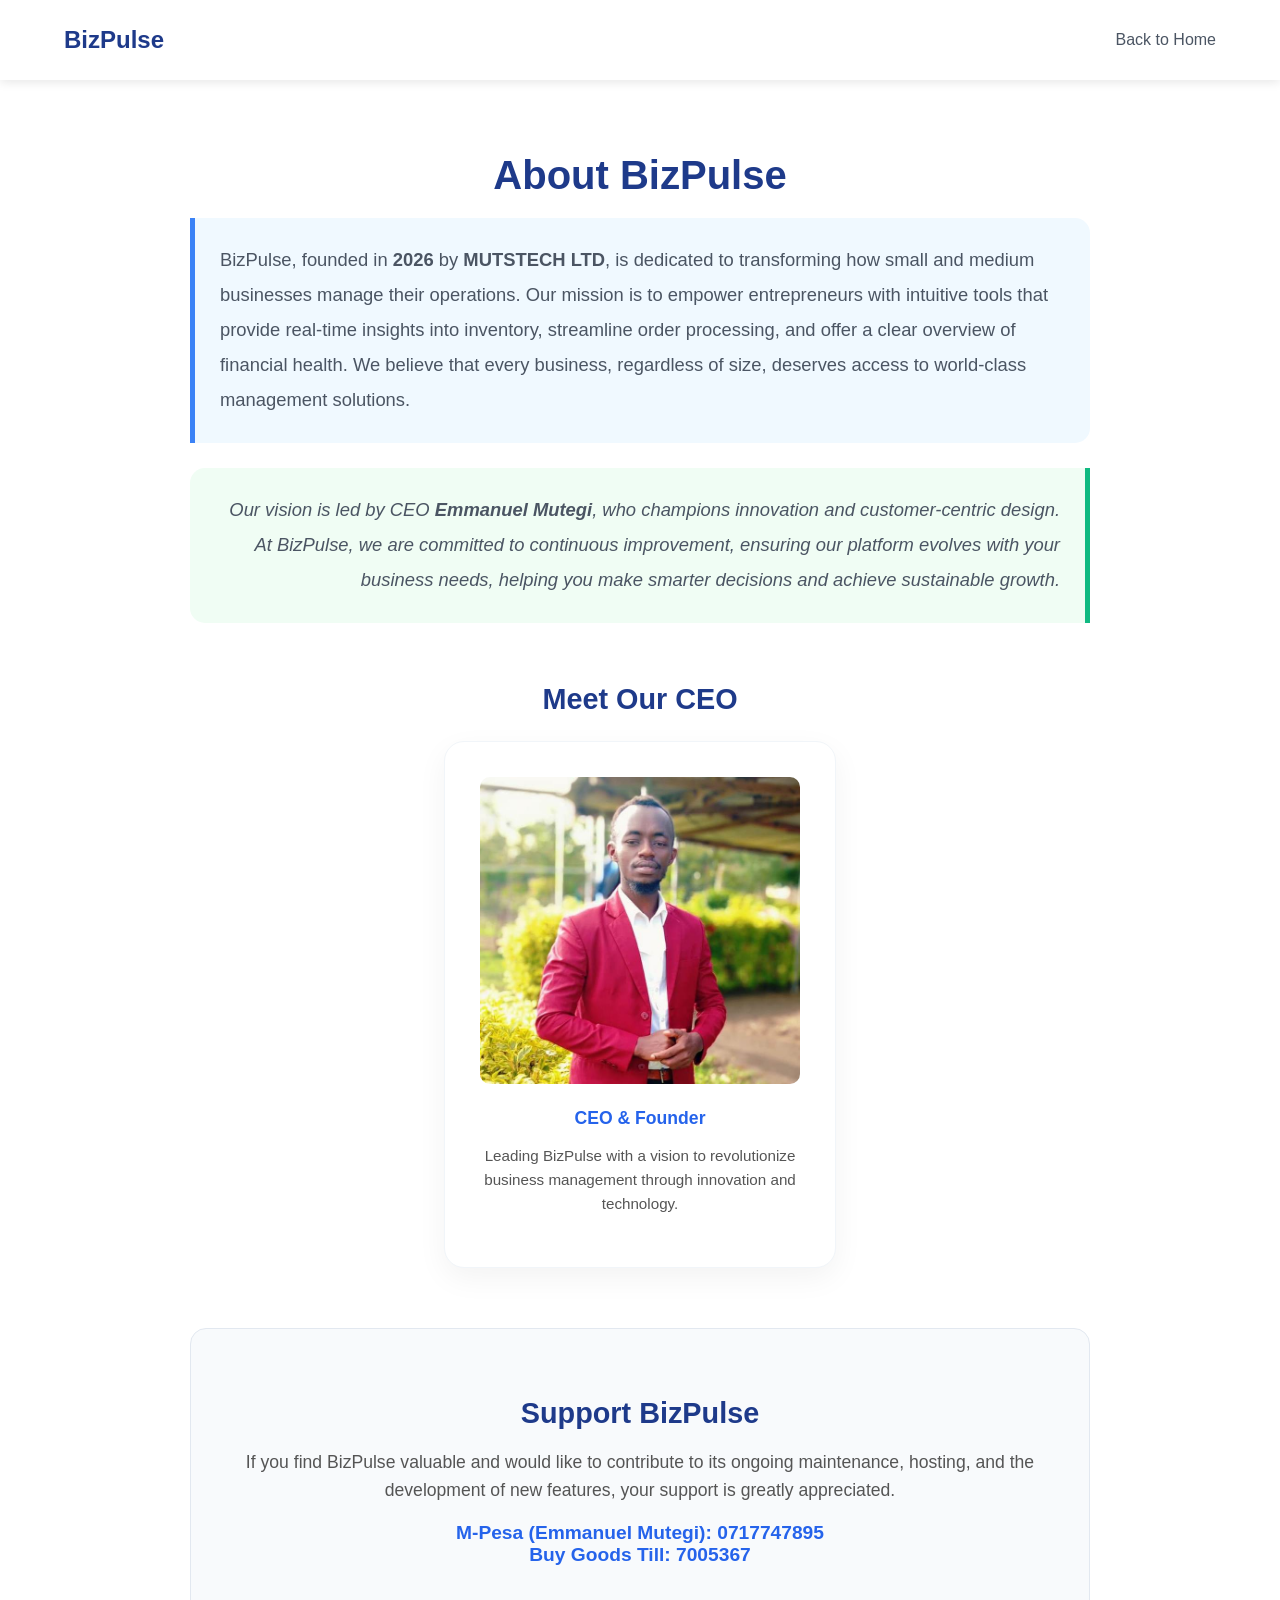
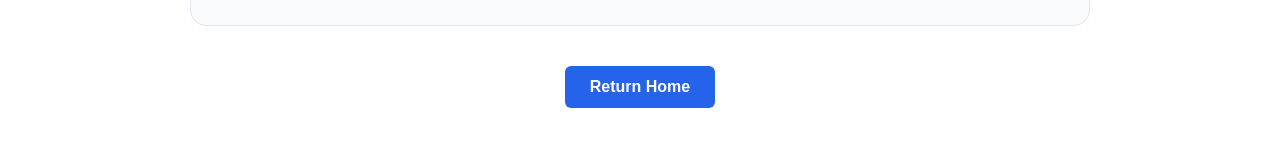
==== docs/about.html @ aa270a9c "Initial commit" ====
<!DOCTYPE html>
<html lang="en">
<head>
  <meta charset="UTF-8" />
  <meta name="viewport" content="width=device-width, initial-scale=1.0" />
  <title>About Us - BizPulse</title>
  <link rel="stylesheet" href="css/style.css" />
</head>
<body style="background: #fff; display: flex; flex-direction: column; min-height: 100vh; padding: 0;">
  <nav class="navbar">
    <div class="nav-logo">BizPulse</div>
    <ul class="nav-links">
      <li><a href="index.html">Back to Home</a></li>
    </ul>
  </nav>

  <main style="flex: 1; display: flex; align-items: center; justify-content: center; padding: 40px;">
    <section id="about-content" class="about-container">
      <h2 style="font-size: 2.5rem; margin-bottom: 20px; color: #1e3a8a;">About BizPulse</h2>
      <p id="about-mission" class="about-paragraph">
        BizPulse, founded in <strong>2026</strong> by <strong>MUTSTECH LTD</strong>, is dedicated to transforming how small and medium businesses manage their operations. 
        Our mission is to empower entrepreneurs with intuitive tools that provide real-time insights into inventory, streamline order processing, and offer a clear overview of financial health.
        We believe that every business, regardless of size, deserves access to world-class management solutions.
      </p>
      <p id="about-vision" class="about-paragraph">
        Our vision is led by CEO <strong>Emmanuel Mutegi</strong>, who champions innovation and customer-centric design. 
        At BizPulse, we are committed to continuous improvement, ensuring our platform evolves with your business needs, helping you make smarter decisions and achieve sustainable growth.
      </p>

      <div class="ceo-section">
        <h3 style="font-size: 1.8rem; margin-bottom: 25px; color: #1e3a8a;">Meet Our CEO</h3>
        <div class="ceo-card" style="max-width: 320px;">
          <img src="images/muts.jpeg" onerror="this.onerror=null; this.src='https://images.unsplash.com/photo-1560250097-0b93528c311a?auto=format&fit=crop&w=200&h=200&q=80'" alt="Emmanuel Mutegi" style="width: 100%; border-radius: 10px; margin-bottom: 20px;" />
          <p style="margin: 0; color: #2563eb; font-weight: bold; font-size: 1.1rem;">CEO & Founder</p>
          <p style="margin-top: 15px; font-size: 0.95rem; color: #555; line-height: 1.6;">
            Leading BizPulse with a vision to revolutionize business management through innovation and technology.
          </p>
        </div>
      </div>

      <div class="support-card">
        <h3 style="font-size: 1.8rem; margin-bottom: 15px; color: #1e3a8a;">Support BizPulse</h3>
        <p style="font-size: 1.1rem; line-height: 1.6; color: #555;">
          If you find BizPulse valuable and would like to contribute to its ongoing maintenance, hosting, and the development of new features, your support is greatly appreciated.
        </p>
        <p style="font-size: 1.2rem; font-weight: bold; color: #2563eb; margin-top: 15px;">
          M-Pesa (Emmanuel Mutegi): 0717747895<br>
          Buy Goods Till: 7005367
        </p>
      </div>

      <div style="margin-top: 40px;">
        <a href="index.html" style="text-decoration: none; background: #2563eb; color: white; padding: 12px 25px; border-radius: 6px; font-weight: bold; display: inline-block;">Return Home</a>
      </div>
    </section>
  </main>
</body>
</html>
---- docs/css/style.css ----
/* =========================
   GLOBAL STYLES
   ========================= */
body {
  font-family: 'Segoe UI', Arial, sans-serif;
  background: linear-gradient(135deg, #f4f6f8, #e0e7ff);
  margin: 0;
  padding: 20px;
  color: #333;
}

#syncStatusIndicator.offline {
  color: #dc2626; /* Red for offline */
}
#syncStatusIndicator.loading {
  color: #2563eb; /* Blue for loading/syncing */
}

/* =========================
   NAVIGATION
   ========================= */
.navbar {
  display: flex;
  justify-content: space-between;
  align-items: center;
  background: #fff;
  padding: 15px 5%;
  box-shadow: 0 2px 10px rgba(0,0,0,0.1);
  position: sticky;
  top: 0;
  z-index: 1000;
}

.nav-logo {
  font-size: 1.5rem;
  font-weight: bold;
  color: #1e3a8a;
}

.nav-links {
  display: flex;
  list-style: none;
  gap: 25px;
  align-items: center;
}

.nav-links a {
  text-decoration: none;
  color: #4b5563;
  font-weight: 500;
  transition: color 0.3s;
}

.nav-links a:hover {
  color: #2563eb;
}

.nav-login-btn {
  background: #2563eb;
  color: #fff !important;
  padding: 8px 20px;
  border-radius: 6px;
}

/* =========================
   HERO SECTION
   ========================= */
#hero {
  height: 80vh;
  display: flex;
  align-items: center;
  justify-content: center;
  text-align: center;
  background: linear-gradient(rgba(30, 58, 138, 0.8), rgba(30, 58, 138, 0.8)), url('https://images.unsplash.com/photo-1460925895917-afdab827c52f?ixlib=rb-1.2.1&auto=format&fit=crop&w=1350&q=80');
  background-size: cover;
  background-position: center;
  color: white;
  padding: 0 20px;
}

.hero-content h1 { color: #fff; font-size: 3rem; margin-bottom: 20px; }
.hero-content p { font-size: 1.25rem; margin-bottom: 30px; opacity: 0.9; }

.cta-btn {
  background-color: #2563eb;
  color: #fff;
  padding: 15px 35px;
  font-size: 1.1rem;
  border-radius: 50px;
  cursor: pointer;
  text-decoration: none;
  display: inline-block;
  transition: background-color 0.3s ease, transform 0.2s ease;
  border: none;
}

.cta-btn:hover {
  background-color: #1e40af;
  color: #fff;
  transform: translateY(-2px);
}

h1, h2 {
  text-align: center;
  color: #1e3a8a;
}

/* =========================
   LOGIN FORM
   ========================= */
#authSection {
  max-width: 400px;
  margin: 60px auto;
  background: #fff;
  padding: 30px;
  border-radius: 10px;
  box-shadow: 0 4px 12px rgba(0,0,0,0.15);
  text-align: center;
}

#authSection h2 {
  margin-bottom: 20px;
  color: #2563eb;
}

#loginForm {
  display: flex;
  flex-direction: column;
  gap: 15px;
}

#loginForm input {
  padding: 12px;
  border: 1px solid #d1d5db;
  border-radius: 6px;
  font-size: 14px;
  transition: border-color 0.3s;
}

#loginForm input:focus {
  border-color: #2563eb;
  outline: none;
  box-shadow: 0 0 6px rgba(37,99,235,0.3);
}

#loginForm button {
  padding: 12px;
  background: #2563eb;
  color: white;
  border: none;
  border-radius: 6px;
  font-size: 15px;
  cursor: pointer;
  transition: background 0.3s;
}

#loginForm button:hover {
  background: #1e40af;
}

#forgotPasswordLink:hover {
  text-decoration: underline !important;
}

/* =========================
   LOGIN BUTTON SPINNER
   ========================= */
#loginBtn {
  position: relative;
  display: flex;
  justify-content: center;
  align-items: center;
  gap: 8px;
}

.spinner {
  width: 18px;
  height: 18px;
  border: 3px solid rgba(37, 99, 235, 0.1);
  border-top: 3px solid #2563eb;
  border-radius: 50%;
  animation: spin 0.8s linear infinite;
  display: none;
}

/* Override for white spinner on primary/action buttons */
#loginBtn .spinner, 
form button[type="submit"] .spinner, 
button.action-btn .spinner,
#saveItemBtn .spinner,
#registerOrderBtn .spinner,
#recordSaleBtn .spinner {
  border-color: rgba(255, 255, 255, 0.3);
  border-top-color: #ffffff;
}

.loading .spinner {
  display: inline-block;
}

#loginBtn.loading .spinner,
button.loading .spinner {
  display: inline-block;
}

#loginBtn.loading .btn-text,
button.loading .btn-text {
  opacity: 0.7;
}

#loginBtn:disabled {
  cursor: not-allowed;
  opacity: 0.85;
}

@keyframes spin {
  to {
    transform: rotate(360deg);
  }
}

/* =========================
   CONTAINER
   ========================= */
.container {
  max-width: 1000px;
  margin: auto;
  background: #fff;
  padding: 25px;
  border-radius: 10px;
  box-shadow: 0 4px 12px rgba(0,0,0,0.15);
}

/* =========================
   TABS & ANALYTICS
   ========================= */
.tab-navigation {
  display: flex;
  gap: 10px;
  margin-bottom: 25px;
  border-bottom: 1px solid #e5e7eb;
  padding-bottom: 10px;
}

.tab-btn {
  padding: 10px 20px;
  border: none;
  background: none;
  font-weight: 600;
  color: #6b7280;
  cursor: pointer;
  border-radius: 6px;
  transition: all 0.3s;
}

.tab-btn.active {
  background: #2563eb;
  color: white;
}

.analytics-grid {
  display: grid;
  grid-template-columns: repeat(3, 1fr);
  gap: 20px;
  margin-bottom: 30px;
}

.stat-card {
  background: #f9fafb;
  padding: 20px;
  border-radius: 10px;
  border-left: 5px solid #2563eb;
  text-align: center;
  box-shadow: 0 2px 4px rgba(0,0,0,0.05);
}

.stat-card h3 { font-size: 14px; color: #6b7280; margin: 0; }
.stat-card p { font-size: 24px; font-weight: bold; margin: 10px 0 0 0; color: #1e3a8a; }

/* =========================
   AUTOCOMPLETE SEARCH
   ========================= */
.search-results-dropdown {
  position: absolute;
  top: 100%;
  left: 0;
  right: 0;
  background: white;
  border: 1px solid #d1d5db;
  border-radius: 6px;
  max-height: 250px;
  overflow-y: auto;
  z-index: 100;
  box-shadow: 0 10px 15px -3px rgba(0, 0, 0, 0.1);
}

.search-result-item {
  padding: 10px 15px;
  cursor: pointer;
  border-bottom: 1px solid #f3f4f6;
  text-align: left;
  font-size: 14px;
}

.search-result-item:hover {
  background: #eff6ff;
  color: #2563eb;
}

/* =========================
   SECTION DIVIDER
   ========================= */
.section-divider {
  margin-top: 35px;
  margin-bottom: 20px;
  padding-bottom: 15px;
  border-bottom: 3px solid #2563eb;
}

.section-divider h2 {
  margin: 0 0 10px 0;
  color: #1e3a8a;
  font-size: 22px;
}

/* =========================
   FORMS
   ========================= */
form {
  display: grid;
  grid-template-columns: repeat(5, 1fr);
  gap: 12px;
  margin-bottom: 20px;
}

form input, form button {
  padding: 12px;
  border-radius: 6px;
  border: 1px solid #d1d5db;
}

form input:focus {
  border-color: #059669;
  outline: none;
  box-shadow: 0 0 6px rgba(5,150,105,0.3);
}

form button {
  background: #2563eb;
  color: white;
  border: none;
  font-weight: bold;
  transition: background 0.3s;
  display: flex;
  justify-content: center;
  align-items: center;
  gap: 8px;
}

form button:hover {
  background: #1e40af;
}

/* =========================
   CONTROLS
   ========================= */
.controls {
  display: flex;
  gap: 12px;
  margin-bottom: 20px;
}

.controls input {
  flex: 1;
  padding: 12px;
  border-radius: 6px;
  border: 1px solid #d1d5db;
}

.controls button {
  padding: 12px 16px;
  background: #059669;
  color: white;
  border: none;
  border-radius: 6px;
  font-weight: bold;
  transition: background 0.3s;
}

.controls button:hover {
  background: #047857;
}

/* =========================
   TABLE
   ========================= */
table {
  width: 100%;
  border-collapse: collapse;
  margin-top: 15px;
  border-radius: 8px;
  overflow: hidden;
}

table th, table td {
  border: 1px solid #e5e7eb;
  padding: 12px;
  text-align: center;
}

table th {
  background: #2563eb;
  color: white;
  font-weight: bold;
}

table tr:nth-child(even) {
  background: #f9fafb;
}

table tr:hover {
  background: #e0f2fe;
  transition: background 0.3s;
}

.low-stock-row {
  background-color: #fee2e2 !important;
  color: #991b1b;
}

/* =========================
   ACTION BUTTONS
   ========================= */
.actions button {
  margin: 0 4px;
  padding: 6px 10px;
  font-size: 13px;
  border: none;
  border-radius: 6px;
  cursor: pointer;
  transition: opacity 0.3s;
}

.actions button:hover {
  opacity: 0.85;
}

.edit {
  background: #16a34a;
  color: white;
}

.delete {
  background: #dc2626;
  color: white;
}

/* =========================
   SUMMARY
   ========================= */
.summary {
  margin-top: 20px;
  font-size: 18px;
  text-align: right;
  color: #1e3a8a;
}

.summary span {
  font-weight: bold;
  color: #059669;
}

/* =========================
   LOGOUT BUTTON
   ========================= */
#logoutBtn, .logout-btn {
  background: #f59e0b;
  color: white;
  border: none;
  padding: 10px 16px;
  border-radius: 6px;
  cursor: pointer;
  transition: background 0.3s;
}

#logoutBtn:hover, .logout-btn:hover {
  background: #d97706;
}

/* =========================
   MODAL STYLES (Password Change)
   ========================= */
.modal {
  position: fixed;
  z-index: 2000;
  left: 0;
  top: 0;
  width: 100%;
  height: 100%;
  background-color: rgba(0, 0, 0, 0.6);
  display: flex;
  justify-content: center;
  align-items: center;
  backdrop-filter: blur(4px);
}

.modal-content {
  background-color: #fff;
  padding: 40px 30px;
  border-radius: 12px;
  width: 90%;
  max-width: 400px;
  box-shadow: 0 10px 30px rgba(0, 0, 0, 0.25);
  text-align: center;
  animation: modalSlideIn 0.3s ease-out;
}

@keyframes modalSlideIn {
  from { transform: translateY(-30px); opacity: 0; }
  to { transform: translateY(0); opacity: 1; }
}

.modal-content h2 { margin-top: 0; color: #1e3a8a; }
.modal-content p { color: #6b7280; margin-bottom: 25px; font-size: 14px; }

.modal-content input {
  width: 100%;
  padding: 12px;
  margin-bottom: 15px;
  border: 1px solid #d1d5db;
  border-radius: 6px;
  box-sizing: border-box;
}

#changePasswordBtn {
  width: 100%;
  margin-bottom: 10px;
}

/* =========================
   ALERT MESSAGES
   ========================= */
.alert {
  padding: 12px 16px;
  margin: 15px auto;
  border-radius: 6px;
  font-size: 14px;
  max-width: 600px;
  text-align: center;
  font-weight: 500;
  box-shadow: 0 2px 6px rgba(0,0,0,0.1);
}

.alert-success {
  background: #d1fae5;
  color: #065f46;
  border: 1px solid #10b981;
}

.alert-error {
  background: #fee2e2;
  color: #991b1b;
  border: 1px solid #ef4444;
}

.alert-info {
  background: #e0f2fe;
  color: #075985;
  border: 1px solid #0ea5e9;
}

/* =========================
   TOAST NOTIFICATIONS
   ========================= */
#toast-container {
  position: fixed;
  bottom: 20px;
  right: 20px;
  z-index: 9999;
  display: flex;
  flex-direction: column;
  gap: 10px;
}

.toast {
  min-width: 280px;
  animation: toastSlideIn 0.3s ease-out;
  transition: opacity 0.5s ease;
}

@keyframes toastSlideIn {
  from { transform: translateX(100%); opacity: 0; }
  to { transform: translateX(0); opacity: 1; }
}

/* =========================
   RESPONSIVE DESIGN
   ========================= */

/* 📱 SMALL DEVICES (PHONES) */
@media (max-width: 600px) {

  body {
    padding: 10px;
  }

  h1, h2 {
    font-size: 20px;
  }

  /* Login */
  #authSection {
    margin: 30px 10px;
    padding: 20px;
  }

  /* Forms stack vertically */
  form {
    grid-template-columns: 1fr;
  }

  form input,
  form button {
    font-size: 14px;
  }

  /* Controls stack */
  .controls {
    flex-direction: column;
  }

  .controls button {
    width: 100%;
  }

  /* Table becomes scrollable */
  table {
    display: block;
    overflow-x: auto;
    white-space: nowrap;
  }

  table th,
  table td {
    font-size: 13px;
    padding: 8px;
  }

  /* Action buttons */
  .actions button {
    margin: 2px 0;
    display: block;
    width: 100%;
  }

  /* Summary */
  .summary {
    text-align: center;
    font-size: 16px;
  }

  #logoutBtn {
    width: 100%;
  }
}


/* 📲 MEDIUM DEVICES (TABLETS) */
@media (min-width: 601px) and (max-width: 900px) {

  form {
    grid-template-columns: repeat(2, 1fr);
  }

  .controls {
    flex-wrap: wrap;
  }

  .controls input {
    flex: 1 1 100%;
  }

  table th,
  table td {
    font-size: 14px;
  }

  .summary {
    font-size: 17px;
  }
}


/* 💻 SMALL LAPTOPS */
@media (min-width: 901px) and (max-width: 1200px) {

  form {
    grid-template-columns: repeat(3, 1fr);
  }
}

/* =========================
   PROGRESS BAR
   ========================= */
.progress-container {
  height: 8px;
  background: #e5e7eb;
  border-radius: 4px;
  margin-bottom: 15px;
  overflow: hidden;
  display: none;
}

.progress-bar {
  width: 0%;
  height: 100%;
  background: #2563eb;
  transition: width 0.3s ease;
}

/* =========================
   PAGINATION
   ========================= */
.pagination-controls button:disabled {
  background: #d1d5db !important;
  cursor: not-allowed;
  opacity: 0.6;
}

/* =========================
   ABOUT PAGE ENHANCEMENTS
   ========================= */
.about-container {
  max-width: 900px;
  margin: 0 auto;
  text-align: center;
}

.about-paragraph {
  font-size: 1.15rem;
  line-height: 1.9;
  color: #4b5563;
  margin-bottom: 25px;
}

#about-mission {
  background: #f0f9ff;
  border-left: 5px solid #3b82f6;
  padding: 25px;
  border-radius: 0 15px 15px 0;
  text-align: left;
}

#about-vision {
  background: #f0fdf4;
  border-right: 5px solid #10b981;
  padding: 25px;
  border-radius: 15px 0 0 15px;
  text-align: right;
  font-style: italic;
}

.ceo-section {
  margin-top: 60px;
}

.ceo-card {
  background: #ffffff;
  padding: 35px;
  border-radius: 20px;
  box-shadow: 0 10px 30px rgba(0, 0, 0, 0.05);
  border: 1px solid #f1f5f9;
  display: inline-block;
  transition: transform 0.3s ease, box-shadow 0.3s ease;
}

.ceo-card:hover {
  transform: translateY(-8px);
  box-shadow: 0 15px 40px rgba(0, 0, 0, 0.1);
}

.support-card {
  margin-top: 60px;
  padding: 40px;
  background: #f8fafc;
  border-radius: 16px;
  border: 1px solid #e2e8f0;
  transition: border-color 0.3s ease;
}

.support-card:hover {
  border-color: #2563eb;
}

/* =========================
   CONTACT PAGE ENHANCEMENTS
   ========================= */
.contact-body {
  background: #f3f4f6;
  display: flex;
  flex-direction: column;
  min-height: 100vh;
  padding: 0;
}

.contact-main {
  flex: 1;
  display: flex;
  align-items: center;
  justify-content: center;
  padding: 40px 20px; /* Added horizontal padding for smaller screens */
}

.contact-section {
  max-width: 650px; /* Slightly wider for more content */
  text-align: center;
  background: #ffffff; /* Card background */
  padding: 45px 35px;
  border-radius: 15px;
  box-shadow: 0 8px 25px rgba(0,0,0,0.1);
  border: 1px solid #e0e7ff;
  animation: fadeIn 0.8s ease-out; /* Added a subtle fade-in animation */
}

.contact-heading {
  font-size: 2.8rem;
  margin-bottom: 15px;
  color: #1e3a8a;
  font-weight: 700;
}

.contact-intro-text {
  font-size: 1.1rem;
  color: #6b7280;
  margin-bottom: 30px;
  line-height: 1.7;
}

.contact-info-card {
  background: #f8fafc;
  padding: 30px;
  border-radius: 12px;
  border: 1px dashed #d1d5db; /* Dashed border for a friendly look */
  margin-bottom: 30px;
}

.contact-detail {
  font-size: 1.25rem;
  margin-bottom: 15px; /* Spacing between contact details */
  color: #333;
}

.contact-detail:last-child {
  margin-bottom: 0;
}

.contact-link {
  color: #2563eb;
  text-decoration: none;
  font-weight: bold;
  transition: color 0.3s, text-decoration 0.3s;
}

.contact-link:hover {
  color: #1e40af;
  text-decoration: underline;
}

.contact-link.whatsapp {
  color: #25d366; /* WhatsApp green */
}

.contact-link.whatsapp:hover {
  color: #1da851; /* Darker green on hover */
}

@keyframes fadeIn {
  from { opacity: 0; transform: translateY(20px); }
  to { opacity: 1; transform: translateY(0); }
}

/* =========================
   FOOTER STYLES
   ========================= */
.main-footer {
  background-color: #ffffff;
  padding: 30px 0;
  margin-top: 50px;
  border-top: 1px solid #e5e7eb;
  text-align: center;
}

.footer-text {
  color: #6b7280;
  font-size: 0.95rem;
  font-weight: 400;
}

.footer-links {
  margin-top: 10px;
}

.footer-links a {
  color: #6b7280;
  text-decoration: none;
  font-size: 0.85rem;
  margin: 0 8px;
  transition: color 0.3s;
}

.footer-links a:hover {
  color: #2563eb;
}

/* =========================
   COOKIE CONSENT BANNER
   ========================= */
.cookie-banner {
  position: fixed;
  bottom: 0;
  left: 0;
  right: 0;
  background: #1e3a8a;
  color: white;
  padding: 15px 5%;
  display: none; /* Controlled by JS */
  justify-content: space-between;
  align-items: center;
  z-index: 3000;
  box-shadow: 0 -2px 15px rgba(0,0,0,0.2);
  font-size: 0.9rem;
  transition: opacity 0.5s ease;
}

.cookie-banner a { color: #fff; text-decoration: underline; }

.cookie-banner.fade-out {
  opacity: 0;
}

.cookie-btn {
  background: #fff;
  color: #1e3a8a;
  border: none;
  padding: 8px 20px;
  border-radius: 6px;
  cursor: pointer;
  font-weight: bold;
  margin-left: 20px;
  white-space: nowrap;
}
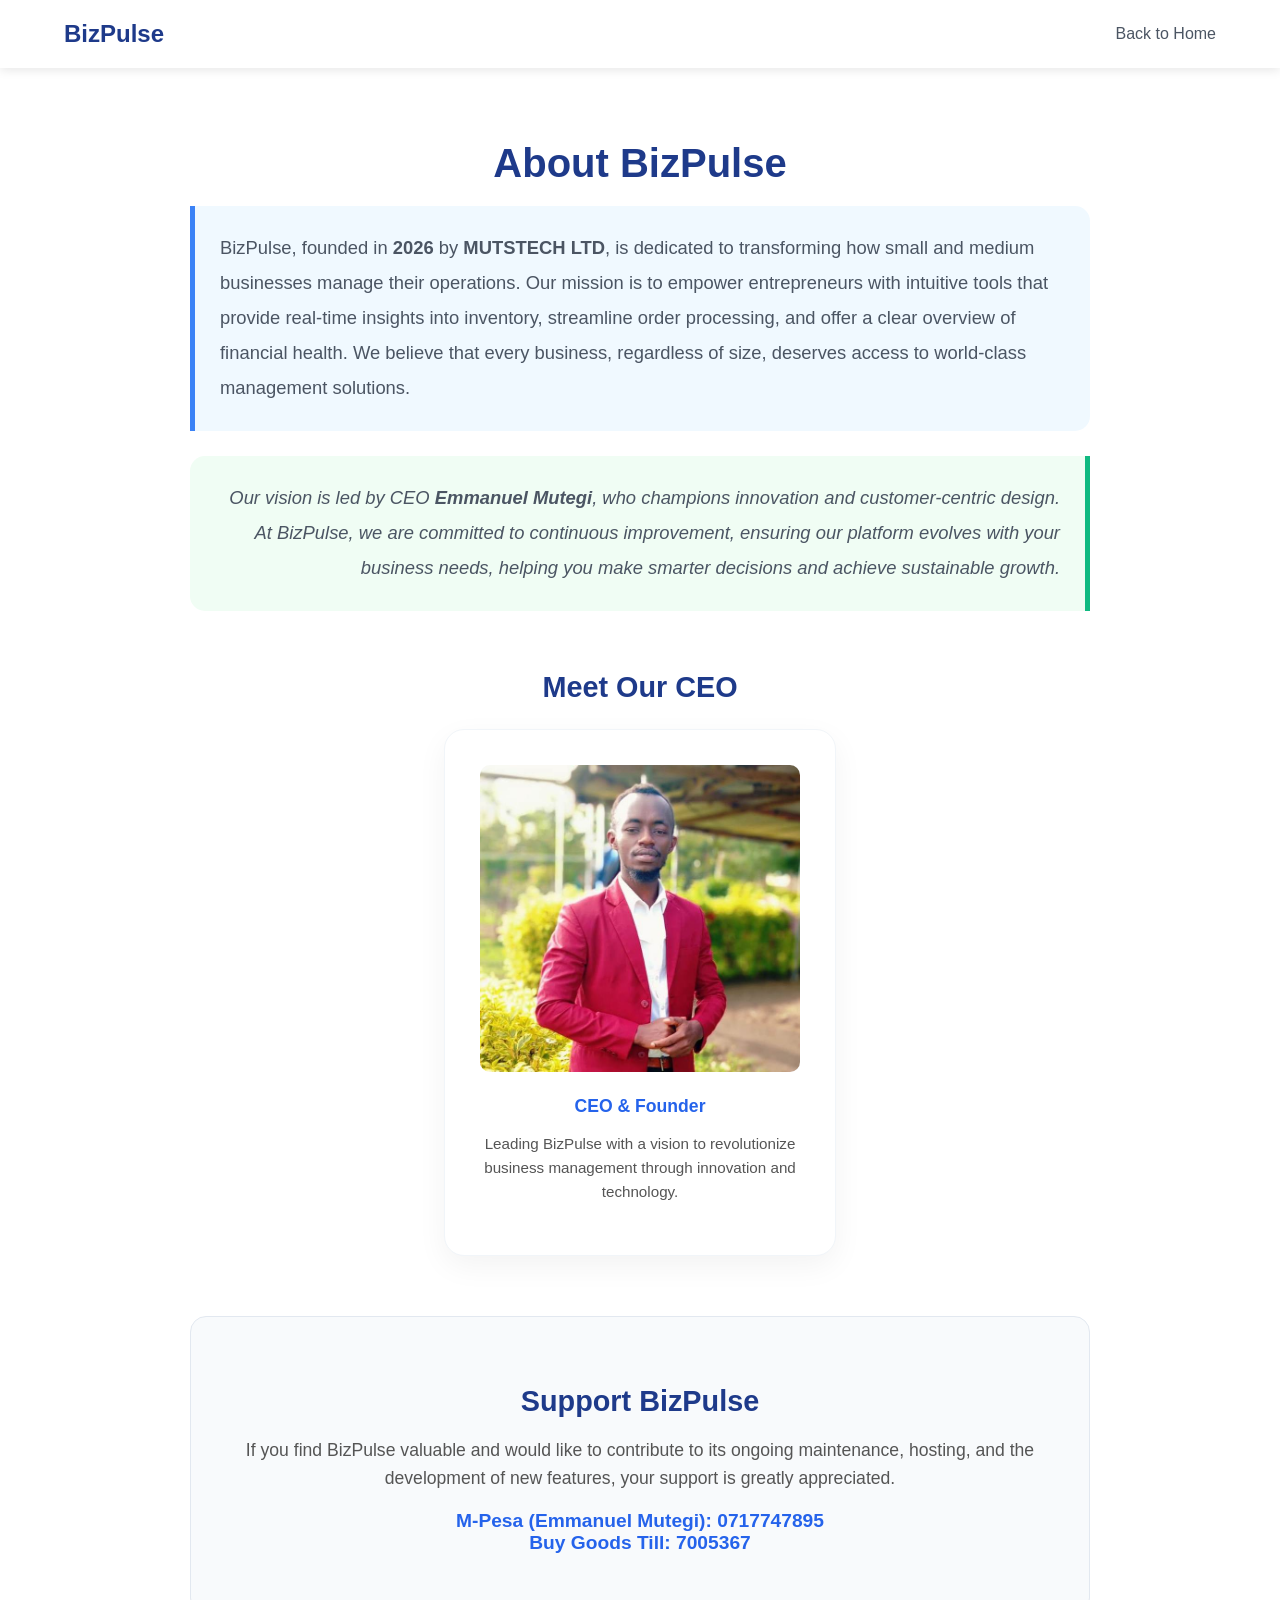
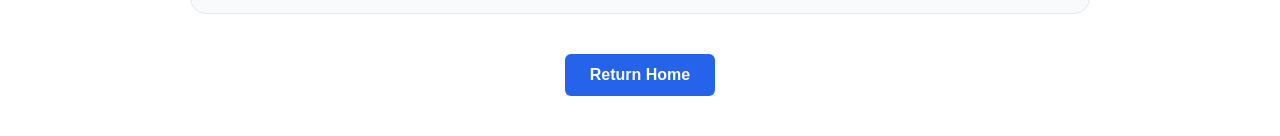
==== commit 597b11a0: "fixed the login preview bckground,fixed the analytics page" ====
--- a/docs/about.html
+++ b/docs/about.html
@@ -3,14 +3,17 @@
 <head>
   <meta charset="UTF-8" />
   <meta name="viewport" content="width=device-width, initial-scale=1.0" />
+  <meta name="description" content="Learn about BizPulse, a business management system by MUTSTECH LTD for inventory, order processing, and financial insights." />
+  <link rel="canonical" href="https://business.competencehub.co.ke/about" />
   <title>About Us - BizPulse</title>
   <link rel="stylesheet" href="css/style.css" />
+  <link rel="shortcut icon" href="images/logo.png" type="image/png" />
 </head>
 <body style="background: #fff; display: flex; flex-direction: column; min-height: 100vh; padding: 0;">
   <nav class="navbar">
     <div class="nav-logo">BizPulse</div>
     <ul class="nav-links">
-      <li><a href="index.html">Back to Home</a></li>
+      <li><a href="/">Back to Home</a></li>
     </ul>
   </nav>
 
@@ -50,7 +53,7 @@
       </div>
 
       <div style="margin-top: 40px;">
-        <a href="index.html" style="text-decoration: none; background: #2563eb; color: white; padding: 12px 25px; border-radius: 6px; font-weight: bold; display: inline-block;">Return Home</a>
+        <a href="/" style="text-decoration: none; background: #2563eb; color: white; padding: 12px 25px; border-radius: 6px; font-weight: bold; display: inline-block;">Return Home</a>
       </div>
     </section>
   </main>
--- a/docs/css/style.css
+++ b/docs/css/style.css
@@ -9,6 +9,43 @@
   color: #333;
 }
 
+.data-loading-bar {
+  position: relative;
+  width: 100%;
+  height: 3px;
+  margin: 0 0 10px;
+  overflow: hidden;
+  border-radius: 3px;
+  background: #991b1b;
+  box-shadow: 0 1px 4px rgba(127, 29, 29, 0.35);
+}
+
+.data-loading-bar[hidden] {
+  display: none;
+}
+
+.data-loading-bar::before {
+  content: "";
+  display: block;
+  width: 38%;
+  height: 100%;
+  background: linear-gradient(90deg, #ef4444 0%, #f97316 45%, #facc15 100%);
+  box-shadow: 0 0 6px rgba(250, 204, 21, 0.8);
+  animation: data-loading-progress 1s ease-in-out infinite;
+}
+
+@keyframes data-loading-progress {
+  from { transform: translateX(-110%); }
+  to { transform: translateX(260%); }
+}
+
+@media (prefers-reduced-motion: reduce) {
+  .data-loading-bar::before {
+    width: 100%;
+    animation: none;
+  }
+}
+
 #syncStatusIndicator.offline {
   color: #dc2626; /* Red for offline */
 }
@@ -24,7 +61,7 @@
   justify-content: space-between;
   align-items: center;
   background: #fff;
-  padding: 15px 5%;
+  padding: 9px 5%;
   box-shadow: 0 2px 10px rgba(0,0,0,0.1);
   position: sticky;
   top: 0;
@@ -35,6 +72,27 @@
   font-size: 1.5rem;
   font-weight: bold;
   color: #1e3a8a;
+}
+
+.nav-menu-toggle {
+  display: none;
+  width: 42px;
+  height: 42px;
+  flex-direction: column;
+  align-items: center;
+  justify-content: center;
+  gap: 5px;
+  border: 0;
+  border-radius: 8px;
+  background: #eef2ff;
+  cursor: pointer;
+}
+
+.nav-menu-toggle span {
+  width: 21px;
+  height: 2px;
+  border-radius: 2px;
+  background: #1e3a8a;
 }
 
 .nav-links {
@@ -231,6 +289,48 @@
   box-shadow: 0 4px 12px rgba(0,0,0,0.15);
 }
 
+@media (min-width: 901px) {
+  body.client-page {
+    min-height: 100vh;
+    padding: 0;
+    background: #f1f5f3;
+  }
+
+  .client-page > .container {
+    box-sizing: border-box;
+    width: 100%;
+    max-width: none;
+    min-height: 100vh;
+    margin: 0;
+    padding: clamp(24px, 2.5vw, 40px);
+    border-radius: 0;
+    box-shadow: none;
+  }
+}
+
+.dashboard-welcome {
+  margin: 0 0 20px;
+  padding: 18px 20px;
+  border: 1px solid #bfdbfe;
+  border-left: 4px solid #2563eb;
+  border-radius: 10px;
+  background: linear-gradient(110deg, #eff6ff, #fff);
+}
+
+.dashboard-welcome h2 {
+  margin: 0;
+  color: #1e3a8a;
+  font-size: 20px;
+  text-align: left;
+  overflow-wrap: anywhere;
+}
+
+.dashboard-welcome p {
+  margin: 6px 0 0;
+  color: #475569;
+  font-size: 14px;
+}
+
 /* =========================
    TABS & ANALYTICS
    ========================= */
@@ -243,26 +343,725 @@
 }
 
 .tab-btn {
-  padding: 10px 20px;
-  border: none;
-  background: none;
-  font-weight: 600;
-  color: #6b7280;
+  padding: 11px 24px;
+  border: 1px solid transparent;
+  background: #f8fafc;
+  font-weight: 700;
+  color: #1f2937;
   cursor: pointer;
-  border-radius: 6px;
-  transition: all 0.3s;
+  border-radius: 10px;
+  transition: transform 0.2s ease, background 0.3s ease, color 0.3s ease, box-shadow 0.3s ease;
+  box-shadow: 0 2px 6px rgba(15,23,42,0.08);
+}
+
+.tab-btn:hover {
+  transform: translateY(-1px);
+  background: #eff6ff;
+}
+
+.tab-btn[data-tab="inventory"] {
+  background: #eef2ff;
+  color: #4338ca;
+}
+
+.tab-btn[data-tab="orders"] {
+  background: #ecfdf5;
+  color: #047857;
+}
+
+.tab-btn[data-tab="sales"] {
+  background: #fef3c7;
+  color: #92400e;
 }
 
 .tab-btn.active {
   background: #2563eb;
   color: white;
+  box-shadow: 0 12px 24px rgba(37,99,235,0.18);
+}
+
+.tab-btn[data-tab="inventory"].active {
+  background: #4338ca;
+}
+
+.tab-btn[data-tab="orders"].active {
+  background: #047857;
+}
+
+.tab-btn[data-tab="sales"].active {
+  background: #92400e;
+}
+
+.dashboard-menu {
+  display: flex;
+  align-items: center;
+  gap: 12px;
+  margin-bottom: 20px;
+}
+
+.dashboard-menu-toggle,
+.dashboard-menu-close {
+  display: inline-flex;
+  align-items: center;
+  justify-content: center;
+  border: 0;
+  border-radius: 8px;
+  background: #1e3a8a;
+  color: #fff;
+  cursor: pointer;
+}
+
+.dashboard-menu-toggle {
+  width: 44px;
+  height: 44px;
+  flex-direction: column;
+  gap: 5px;
+}
+
+.dashboard-menu-toggle span {
+  width: 21px;
+  height: 2px;
+  border-radius: 2px;
+  background: currentColor;
+}
+
+.current-dashboard-section {
+  font-weight: 700;
+  color: #1e3a8a;
+}
+
+.dashboard-menu-backdrop {
+  position: fixed;
+  inset: 0;
+  z-index: 1000;
+  width: 100%;
+  height: 100%;
+  border: 0;
+  background: rgba(15, 23, 42, 0.45);
+}
+
+.dashboard-menu-backdrop[hidden] {
+  display: none;
+}
+
+.dashboard-navigation {
+  position: fixed;
+  inset: 0 0 0 auto;
+  z-index: 1001;
+  display: flex;
+  flex-direction: column;
+  gap: 10px;
+  width: min(320px, 85vw);
+  padding: 24px;
+  background: #fff;
+  box-shadow: -8px 0 28px rgba(15, 23, 42, 0.18);
+  transform: translateX(110%);
+  visibility: hidden;
+  transition: transform 0.25s ease, visibility 0.25s ease;
+}
+
+.dashboard-navigation.open {
+  transform: translateX(0);
+  visibility: visible;
+}
+
+.dashboard-navigation-header {
+  display: flex;
+  align-items: center;
+  justify-content: space-between;
+  margin-bottom: 14px;
+}
+
+.dashboard-navigation-header h2 {
+  margin: 0;
+  color: #1e3a8a;
+}
+
+.dashboard-menu-close {
+  width: 38px;
+  height: 38px;
+  font-size: 26px;
+}
+
+.dashboard-navigation .tab-btn {
+  width: 100%;
+  padding: 14px 16px;
+  text-align: left;
+}
+
+.dashboard-menu-open {
+  overflow: hidden;
+}
+
+@media (min-width: 901px) {
+  .dashboard-menu,
+  .dashboard-menu-backdrop,
+  .dashboard-navigation-header {
+    display: none;
+  }
+
+  .dashboard-navigation {
+    position: static;
+    flex-direction: row;
+    width: 100%;
+    padding: 0;
+    margin-bottom: 25px;
+    border-bottom: 1px solid #e5e7eb;
+    box-shadow: none;
+    transform: none;
+    visibility: visible;
+  }
+
+  .dashboard-navigation .tab-btn {
+    width: auto;
+    flex: 1;
+    text-align: center;
+  }
 }
 
 .analytics-grid {
   display: grid;
-  grid-template-columns: repeat(3, 1fr);
+  grid-template-columns: repeat(auto-fit, minmax(220px, 1fr));
   gap: 20px;
   margin-bottom: 30px;
+}
+
+.sales-analytics-grid {
+  grid-template-columns: repeat(3, minmax(0, 1fr));
+  gap: 12px;
+  margin-bottom: 20px;
+}
+
+.sales-analytics-grid .stat-card {
+  min-width: 0;
+  padding: 14px 12px;
+}
+
+.sales-analytics-grid .stat-card h3 {
+  margin-bottom: 8px;
+  font-size: 14px;
+  line-height: 1.3;
+}
+
+.sales-analytics-grid .stat-card p {
+  margin: 0;
+  font-size: 20px;
+  overflow-wrap: anywhere;
+}
+
+.analytics-expense-note {
+  margin: -8px 0 18px;
+  color: #64748b;
+  font-size: 12px;
+}
+
+.overview-heading {
+  display: flex;
+  align-items: center;
+  justify-content: space-between;
+  gap: 16px;
+  flex-wrap: wrap;
+}
+
+.overview-heading h2,
+.overview-heading p,
+.overview-panel-heading h3,
+.overview-panel-heading p {
+  margin: 0;
+}
+
+.overview-heading p,
+.overview-panel-heading p {
+  margin-top: 5px;
+  color: #64748b;
+  font-size: 13px;
+}
+
+.overview-heading > label {
+  display: flex;
+  align-items: center;
+  gap: 8px;
+  color: #475569;
+  font-size: 14px;
+  font-weight: 600;
+}
+
+.overview-heading select {
+  min-height: 40px;
+  padding: 7px 10px;
+  border: 1px solid #d1d5db;
+  border-radius: 6px;
+  background: #fff;
+  color: #334155;
+}
+
+.overview-stat-grid {
+  display: grid;
+  grid-template-columns: repeat(3, minmax(0, 1fr));
+  gap: 14px;
+  margin-bottom: 20px;
+}
+
+.overview-stat-card {
+  display: grid;
+  align-content: start;
+  gap: 8px;
+  min-width: 0;
+  padding: 18px;
+  border: 1px solid #e2e8f0;
+  border-radius: 12px;
+  background: linear-gradient(145deg, #fff, #f8fafc);
+  box-shadow: 0 3px 10px rgba(15, 23, 42, 0.05);
+}
+
+.overview-stat-card > span,
+.overview-petrol-stats span {
+  color: #64748b;
+  font-size: 13px;
+  font-weight: 600;
+}
+
+.overview-stat-card strong {
+  color: #0f172a;
+  font-size: clamp(20px, 2.5vw, 28px);
+  line-height: 1.2;
+  overflow-wrap: anywhere;
+}
+
+.overview-stat-card small {
+  color: #64748b;
+}
+
+.overview-revenue-card {
+  border-color: #bfdbfe;
+  background: linear-gradient(145deg, #eff6ff, #fff);
+}
+
+.overview-revenue-card strong {
+  color: #1d4ed8;
+}
+
+.overview-stock-card {
+  width: 100%;
+  cursor: pointer;
+  color: inherit;
+  font: inherit;
+  text-align: left;
+}
+
+.overview-stock-card:focus-visible,
+.overview-link-button:focus-visible {
+  outline: 3px solid #93c5fd;
+  outline-offset: 2px;
+}
+
+.overview-panel-grid {
+  display: grid;
+  grid-template-columns: minmax(0, 1.5fr) minmax(260px, 1fr);
+  gap: 16px;
+  margin-bottom: 16px;
+}
+
+.overview-panel {
+  min-width: 0;
+  padding: 18px;
+  border: 1px solid #e2e8f0;
+  border-radius: 12px;
+  background: #fff;
+  box-shadow: 0 3px 10px rgba(15, 23, 42, 0.04);
+}
+
+.overview-panel-heading {
+  display: flex;
+  align-items: center;
+  justify-content: space-between;
+  gap: 12px;
+  margin-bottom: 12px;
+}
+
+.overview-panel-heading h3 {
+  color: #1e3a8a;
+  font-size: 17px;
+}
+
+.overview-link-button {
+  padding: 8px 11px;
+  border: 1px solid #bfdbfe;
+  border-radius: 7px;
+  background: #eff6ff;
+  color: #1d4ed8;
+  font-size: 13px;
+  font-weight: 700;
+  cursor: pointer;
+}
+
+.overview-sales-chart {
+  width: 100%;
+  min-height: 180px;
+}
+
+.overview-sales-chart svg {
+  display: block;
+  width: 100%;
+  height: auto;
+  overflow: visible;
+  color: #64748b;
+  font-size: 11px;
+}
+
+.overview-chart-guide {
+  stroke: #e2e8f0;
+  stroke-dasharray: 4 4;
+}
+
+.overview-chart-line {
+  fill: none;
+  stroke: #2563eb;
+  stroke-linejoin: round;
+  stroke-linecap: round;
+  stroke-width: 3;
+}
+
+.overview-chart-point {
+  fill: #fff;
+  stroke: #2563eb;
+  stroke-width: 2;
+}
+
+.overview-top-items {
+  display: grid;
+  gap: 15px;
+}
+
+.overview-top-item-label {
+  display: flex;
+  justify-content: space-between;
+  gap: 10px;
+  margin-bottom: 6px;
+}
+
+.overview-top-item-label strong {
+  color: #1e293b;
+  overflow-wrap: anywhere;
+}
+
+.overview-top-item-label span {
+  flex: 0 0 auto;
+  color: #64748b;
+  font-size: 12px;
+  text-align: right;
+}
+
+.overview-top-item-track {
+  height: 7px;
+  overflow: hidden;
+  border-radius: 999px;
+  background: #e2e8f0;
+}
+
+.overview-top-item-track span {
+  display: block;
+  height: 100%;
+  border-radius: inherit;
+  background: linear-gradient(90deg, #2563eb, #38bdf8);
+}
+
+.overview-petrol-panel {
+  margin-bottom: 16px;
+  border-color: #fde68a;
+  background: linear-gradient(145deg, #fffbeb, #fff);
+}
+
+.overview-petrol-stats {
+  display: grid;
+  grid-template-columns: repeat(3, minmax(0, 1fr));
+  gap: 14px;
+}
+
+.overview-petrol-stats > div {
+  display: grid;
+  gap: 6px;
+  min-width: 0;
+}
+
+.overview-petrol-stats strong {
+  color: #92400e;
+  font-size: 20px;
+  overflow-wrap: anywhere;
+}
+
+.overview-recent-table {
+  width: 100%;
+  overflow-x: auto;
+}
+
+.overview-recent-table table {
+  margin-top: 0;
+}
+
+.stock-top-up-modal {
+  max-width: 480px;
+  text-align: left;
+}
+
+.stock-top-up-modal p {
+  margin-bottom: 14px;
+}
+
+.stock-top-up-form {
+  display: grid;
+  grid-template-columns: 1fr;
+  gap: 8px;
+  margin: 0;
+}
+
+.stock-top-up-form label {
+  color: #475569;
+  font-size: 13px;
+  font-weight: 600;
+}
+
+.stock-top-up-form input,
+.stock-top-up-form select {
+  width: 100%;
+  margin: 0 0 8px;
+  padding: 12px;
+  border: 1px solid #d1d5db;
+  border-radius: 6px;
+  box-sizing: border-box;
+}
+
+.stock-top-up-unit-description {
+  margin: 0;
+  color: #64748b;
+}
+
+.stock-top-up-actions {
+  display: flex;
+  justify-content: flex-end;
+  gap: 8px;
+  margin-top: 8px;
+}
+
+.expense-form {
+  grid-template-columns: repeat(4, minmax(0, 1fr));
+  gap: 14px;
+  align-items: end;
+  padding: 16px;
+  border: 1px solid #e2e8f0;
+  border-radius: 10px;
+  background: #f8fafc;
+}
+
+.expense-form label {
+  display: grid;
+  gap: 6px;
+  min-width: 0;
+  color: #475569;
+  font-size: 13px;
+  font-weight: 600;
+}
+
+.expense-form label input,
+.expense-form label select {
+  width: 100%;
+  min-width: 0;
+  min-height: 42px;
+  margin: 0;
+  padding: 9px 10px;
+  border: 1px solid #cbd5e1;
+  border-radius: 6px;
+  background: #fff;
+  color: #1f2937;
+  font: inherit;
+}
+
+.expense-form #saveExpenseBtn {
+  min-height: 42px;
+  width: 100%;
+  margin: 0;
+}
+
+#expenseFormMessage {
+  min-height: 20px;
+  color: #475569;
+}
+
+.overview-empty-state {
+  padding: 16px;
+  color: #64748b;
+  text-align: center;
+}
+
+.inventory-stock-tools {
+  display: flex;
+  align-items: flex-end;
+  gap: 12px;
+  flex-wrap: wrap;
+  margin-bottom: 20px;
+}
+
+.inventory-stock-tools > label {
+  display: grid;
+  gap: 5px;
+  color: #475569;
+  font-size: 13px;
+  font-weight: 600;
+}
+
+.inventory-stock-tools select {
+  min-height: 40px;
+  min-width: 220px;
+  padding: 8px 10px;
+  border: 1px solid #d1d5db;
+  border-radius: 6px;
+  background: #fff;
+  color: #334155;
+}
+
+.analytics-section-heading {
+  display: flex;
+  align-items: center;
+  justify-content: space-between;
+  gap: 16px;
+  flex-wrap: wrap;
+}
+
+.analytics-section-heading h2 {
+  margin: 0;
+}
+
+.sales-section-heading {
+  display: flex;
+  align-items: center;
+  justify-content: flex-end;
+  gap: 10px;
+}
+
+.sales-section-heading h2 {
+  margin: 0 auto 0 0;
+}
+
+.sales-section-heading label {
+  color: #475569;
+  font-size: 14px;
+  font-weight: 600;
+}
+
+.sales-section-heading input {
+  min-height: 40px;
+  padding: 7px 10px;
+  border: 1px solid #d1d5db;
+  border-radius: 6px;
+  background: #fff;
+  color: #334155;
+}
+
+.analytics-filters {
+  display: flex;
+  align-items: center;
+  gap: 8px;
+}
+
+.analytics-filters label {
+  color: #475569;
+  font-size: 14px;
+  font-weight: 600;
+}
+
+.analytics-filters select,
+.analytics-filters input {
+  min-height: 40px;
+  padding: 7px 10px;
+  border: 1px solid #d1d5db;
+  border-radius: 6px;
+  background: #fff;
+  color: #334155;
+}
+
+.analytics-inclusion-option {
+  display: flex;
+  align-items: center;
+  gap: 8px;
+  grid-column: 1 / -1;
+  color: #475569;
+  font-size: 14px;
+}
+
+.analytics-inclusion-option input {
+  width: 18px;
+  height: 18px;
+  margin: 0;
+  padding: 0;
+  accent-color: #2563eb;
+}
+
+.analytics-breakdown-table {
+  overflow-x: auto;
+}
+
+.analytics-breakdown-table table {
+  margin-top: 0;
+}
+
+.petrol-dip-fields {
+  display: grid;
+  grid-column: 1 / -1;
+  grid-template-columns: repeat(3, minmax(0, 1fr));
+  gap: 12px;
+  min-width: 0;
+  margin: 0;
+  padding: 16px;
+  border: 1px solid #cbd5e1;
+  border-radius: 8px;
+}
+
+.petrol-dip-fields[hidden],
+.petrol-analytics-preview[hidden] {
+  display: none;
+}
+
+.petrol-dip-fields legend {
+  padding: 0 6px;
+  color: #1e3a8a;
+  font-weight: 700;
+}
+
+.petrol-dip-formula {
+  grid-column: 1 / -1;
+  margin: 0;
+  color: #475569;
+  font-size: 12px;
+  line-height: 1.5;
+}
+
+.petrol-dip-fields label {
+  display: grid;
+  gap: 5px;
+  color: #475569;
+  font-size: 13px;
+}
+
+.petrol-dip-fields input {
+  width: 100%;
+  min-width: 0;
+}
+
+.petrol-dip-fields input[readonly] {
+  background: #f1f5f9;
+}
+
+.petrol-analytics-preview h3 {
+  color: #1e3a8a;
+}
+
+.analytics-pdf-button {
+  margin: 16px 4px;
+  min-height: 42px;
+  padding: 10px 16px;
+  background: #2563eb;
+  color: #fff;
+  font-weight: 600;
 }
 
 .stat-card {
@@ -307,6 +1106,148 @@
   color: #2563eb;
 }
 
+.low-stock-list {
+  display: grid;
+  gap: 12px;
+  margin-bottom: 25px;
+}
+
+.low-stock-item {
+  display: flex;
+  justify-content: space-between;
+  align-items: center;
+  padding: 14px 16px;
+  border-radius: 10px;
+  border: 1px solid #d1d5db;
+  background: #f8fafc;
+  color: #1f2937;
+}
+
+.low-stock-item strong {
+  color: #b91c1c;
+}
+
+.payment-panel {
+  margin-bottom: 30px;
+}
+
+.payment-grid {
+  display: grid;
+  grid-template-columns: repeat(auto-fit, minmax(220px, 1fr));
+  gap: 16px;
+  margin-bottom: 18px;
+}
+
+.payment-card {
+  padding: 18px;
+  border-radius: 12px;
+  border: 1px solid #d1d5db;
+  background: #f8fafc;
+}
+
+.payment-card h3 {
+  margin-bottom: 10px;
+  color: #1e3a8a;
+}
+
+.payment-actions {
+  display: grid;
+  gap: 12px;
+  margin-bottom: 16px;
+}
+
+.payment-actions input {
+  padding: 12px;
+  border-radius: 6px;
+  border: 1px solid #d1d5db;
+}
+
+.payment-buttons {
+  display: flex;
+  flex-wrap: wrap;
+  gap: 12px;
+}
+
+.payment-buttons button {
+  flex: 1;
+  min-width: 180px;
+  padding: 14px 18px;
+  font-size: 15px;
+  font-weight: 700;
+  background: #2563eb;
+  color: white;
+  border-radius: 10px;
+  border: none;
+  box-shadow: 0 10px 24px rgba(37, 99, 235, 0.16);
+  transition: transform 0.2s ease, opacity 0.2s ease;
+}
+
+.payment-buttons button:hover {
+  opacity: 0.96;
+  transform: translateY(-1px);
+}
+
+.payment-buttons button#paymentAnnualBtn {
+  background: #0ea5e9;
+}
+
+#openPaymentModalBtn {
+  padding: 14px 24px;
+  border-radius: 10px;
+  font-size: 16px;
+  font-weight: 700;
+  background: #1d4ed8;
+  color: white;
+  border: none;
+  box-shadow: 0 14px 32px rgba(29, 78, 216, 0.22);
+  cursor: pointer;
+  transition: transform 0.2s ease, background 0.2s ease;
+}
+
+#openPaymentModalBtn:hover {
+  background: #1e40af;
+  transform: translateY(-1px);
+}
+
+#paymentModal .modal-content {
+  max-width: 700px;
+  width: 100%;
+  padding: 30px;
+  text-align: left;
+}
+
+#paymentModal .modal-content h2 {
+  font-size: 24px;
+  margin-bottom: 6px;
+}
+
+#paymentModal .modal-content p {
+  font-size: 15px;
+  color: #334155;
+  margin-bottom: 16px;
+}
+
+#paymentModal .modal-content input {
+  font-size: 16px;
+}
+
+.payment-receipt-item {
+  padding: 14px 16px;
+  border-radius: 10px;
+  border: 1px solid #fde68a;
+  background: #fff7ed;
+  color: #92400e;
+}
+
+.payment-receipt-item strong {
+  color: #92400e;
+}
+
+.payment-info {
+  margin: 0;
+  line-height: 1.7;
+}
+
 /* =========================
    SECTION DIVIDER
    ========================= */
@@ -337,6 +1278,59 @@
   padding: 12px;
   border-radius: 6px;
   border: 1px solid #d1d5db;
+}
+
+.inventory-crate-field,
+.sale-quantity-unit-field {
+  display: grid;
+  align-content: start;
+  gap: 6px;
+  color: #475569;
+  font-size: 13px;
+  font-weight: 600;
+}
+
+.sale-quantity-field {
+  min-width: 0;
+}
+
+.sale-crate-stock-status {
+  display: block;
+  margin-top: 6px;
+  color: #475569;
+  font-size: 12px;
+  line-height: 1.5;
+}
+
+.sale-crate-stock-status[hidden] {
+  display: none;
+}
+
+.inventory-crate-field[hidden],
+.sale-quantity-unit-field[hidden] {
+  display: none;
+}
+
+.inventory-crate-field input,
+.sale-quantity-unit-field select {
+  width: 100%;
+  min-width: 0;
+  padding: 12px;
+  border: 1px solid #d1d5db;
+  border-radius: 6px;
+  background: #fff;
+  color: #334155;
+}
+
+.inventory-crate-field output {
+  display: block;
+  min-height: 42px;
+  padding: 12px;
+  border: 1px solid #d1d5db;
+  border-radius: 6px;
+  background: #f8fafc;
+  color: #334155;
+  font-weight: 500;
 }
 
 form input:focus {
@@ -423,6 +1417,15 @@
   transition: background 0.3s;
 }
 
+@media (min-width: 901px) {
+  .compact-data-table th,
+  .compact-data-table td {
+    padding: 7px 9px;
+    font-size: 13px;
+    line-height: 1.3;
+  }
+}
+
 .low-stock-row {
   background-color: #fee2e2 !important;
   color: #991b1b;
@@ -431,7 +1434,7 @@
 /* =========================
    ACTION BUTTONS
    ========================= */
-.actions button {
+.action-btn, .actions button {
   margin: 0 4px;
   padding: 6px 10px;
   font-size: 13px;
@@ -439,6 +1442,36 @@
   border-radius: 6px;
   cursor: pointer;
   transition: opacity 0.3s;
+  color: white; /* Ensure text is visible on dark button backgrounds */
+  display: inline-flex;
+  align-items: center;
+  justify-content: center;
+  gap: 5px;
+  text-decoration: none;
+}
+
+/* =========================
+   PAYMENT HISTORY MODAL TABLE
+   ========================= */
+.modal-table-wrapper {
+  max-height: 400px;
+  overflow-y: auto;
+  margin-top: 15px;
+  border: 1px solid #e2e8f0;
+  border-radius: 8px;
+}
+
+.payment-history-table {
+  width: 100%;
+  border-collapse: collapse;
+  font-size: 14px;
+}
+
+.payment-history-table th {
+  position: sticky;
+  top: 0;
+  background: #1e3a8a;
+  z-index: 1;
 }
 
 .actions button:hover {
@@ -487,6 +1520,126 @@
   background: #d97706;
 }
 
+.client-profile-menu {
+  position: relative;
+  flex: 0 0 auto;
+}
+
+.client-profile-toggle {
+  display: grid;
+  width: 44px;
+  height: 44px;
+  place-items: center;
+  border: 0;
+  border-radius: 50%;
+  background: #ede9fe;
+  color: #6d4cc3;
+  cursor: pointer;
+}
+
+.client-profile-toggle:hover,
+.client-profile-toggle[aria-expanded="true"] {
+  background: #ddd6fe;
+}
+
+.client-profile-toggle svg {
+  width: 24px;
+  height: 24px;
+  fill: none;
+  stroke: currentColor;
+  stroke-width: 1.8;
+  stroke-linecap: round;
+  stroke-linejoin: round;
+}
+
+.client-profile-dropdown {
+  position: absolute;
+  top: calc(100% + 8px);
+  right: 0;
+  z-index: 100;
+  display: grid;
+  min-width: 170px;
+  padding: 6px;
+  border: 1px solid #e5e7eb;
+  border-radius: 10px;
+  background: #fff;
+  box-shadow: 0 8px 24px rgba(15, 23, 42, 0.16);
+}
+
+.client-profile-dropdown[hidden] {
+  display: none;
+}
+
+.client-profile-dropdown button {
+  padding: 10px 12px;
+  border: 0;
+  border-radius: 6px;
+  background: transparent;
+  color: #1f2937;
+  text-align: left;
+  cursor: pointer;
+}
+
+.client-profile-dropdown button:hover {
+  background: #f3f4f6;
+}
+
+.client-profile-dropdown .client-profile-logout {
+  color: #b91c1c;
+}
+
+.client-profile-dropdown #logoutBtn {
+  width: 100%;
+  color: #b91c1c;
+}
+
+.client-profile-modal {
+  max-width: 480px;
+  width: min(100%, 480px);
+  text-align: left;
+}
+
+.client-profile-modal-header {
+  display: flex;
+  align-items: center;
+  justify-content: space-between;
+  gap: 16px;
+}
+
+.client-profile-modal-header h2 {
+  margin: 0;
+}
+
+.client-profile-close {
+  width: 36px;
+  height: 36px;
+  border: 0;
+  border-radius: 8px;
+  background: #f3f4f6;
+  color: #374151;
+  font-size: 24px;
+  cursor: pointer;
+}
+
+.client-profile-details {
+  display: grid;
+  gap: 16px;
+  margin: 24px 0 0;
+}
+
+.client-profile-details dt {
+  margin-bottom: 4px;
+  color: #6b7280;
+  font-size: 13px;
+}
+
+.client-profile-details dd {
+  margin: 0;
+  color: #1f2937;
+  font-weight: 600;
+  overflow-wrap: anywhere;
+}
+
 /* =========================
    MODAL STYLES (Password Change)
    ========================= */
@@ -501,6 +1654,8 @@
   display: flex;
   justify-content: center;
   align-items: center;
+  padding: 20px;
+  overflow-y: auto;
   backdrop-filter: blur(4px);
 }
 
@@ -510,6 +1665,8 @@
   border-radius: 12px;
   width: 90%;
   max-width: 400px;
+  max-height: calc(100vh - 80px);
+  overflow-y: auto;
   box-shadow: 0 10px 30px rgba(0, 0, 0, 0.25);
   text-align: center;
   animation: modalSlideIn 0.3s ease-out;
@@ -534,7 +1691,23 @@
 
 #changePasswordBtn {
   width: 100%;
+  min-height: 44px;
   margin-bottom: 10px;
+  padding: 12px 16px;
+  background: #2563eb;
+  color: #fff;
+  font-weight: 700;
+  opacity: 1;
+}
+
+#changePasswordBtn:hover:not(:disabled) {
+  background: #1d4ed8;
+}
+
+#changePasswordBtn:disabled {
+  background: #93c5fd;
+  color: #fff;
+  cursor: wait;
 }
 
 /* =========================
@@ -604,6 +1777,74 @@
     padding: 10px;
   }
 
+  .home-page {
+    padding: 0;
+  }
+
+  .home-page .navbar {
+    padding: 6px 16px;
+  }
+
+  .home-page .nav-logo {
+    font-size: 1.3rem;
+  }
+
+  .home-page .nav-menu-toggle {
+    display: inline-flex;
+    width: 36px;
+    height: 36px;
+  }
+
+  .home-page .nav-links {
+    position: absolute;
+    top: 100%;
+    left: 0;
+    right: 0;
+    display: none;
+    flex-direction: column;
+    align-items: stretch;
+    gap: 0;
+    margin: 0;
+    padding: 8px 16px 14px;
+    background: #fff;
+    box-shadow: 0 8px 14px rgba(0, 0, 0, 0.1);
+  }
+
+  .home-page .nav-links.open {
+    display: flex;
+  }
+
+  .home-page .nav-links a {
+    display: block;
+    padding: 12px;
+  }
+
+  .home-page .nav-links .nav-login-btn {
+    text-align: center;
+  }
+
+  .home-page #hero {
+    min-height: 65vh;
+    height: auto;
+    padding: 64px 20px;
+  }
+
+  .home-page .hero-content {
+    width: 100%;
+    max-width: 560px;
+  }
+
+  .home-page .hero-content h1 {
+    font-size: clamp(2rem, 9vw, 2.6rem);
+    line-height: 1.15;
+    overflow-wrap: anywhere;
+  }
+
+  .home-page .hero-content p {
+    font-size: 1rem;
+    line-height: 1.5;
+  }
+
   h1, h2 {
     font-size: 20px;
   }
@@ -659,8 +1900,254 @@
     font-size: 16px;
   }
 
-  #logoutBtn {
+  #itemForm {
+    display: grid;
+    grid-template-columns: repeat(2, minmax(0, 1fr));
+    gap: 10px;
+  }
+
+  .admin-body #logoutBtn {
     width: 100%;
+  }
+
+  #itemForm input,
+  #itemForm button {
+    width: 100%;
+    min-width: 0;
+  }
+
+  #itemForm .analytics-inclusion-option input {
+    width: 18px;
+    height: 18px;
+  }
+
+    #itemForm #saveItemBtn {
+    grid-column: 1 / -1;
+  }
+
+  #saleForm {
+    display: grid;
+    grid-template-columns: repeat(2, minmax(0, 1fr));
+    gap: 10px;
+  }
+
+  #saleForm > div,
+  #saleForm #recordSaleBtn {
+    grid-column: 1 / -1;
+    min-width: 0;
+  }
+
+  #saleForm .petrol-dip-fields {
+    grid-template-columns: repeat(2, minmax(0, 1fr));
+  }
+
+  #saleForm input,
+  #saleForm button {
+    width: 100%;
+    min-width: 0;
+  }
+
+  .inventory-controls {
+    display: grid;
+    grid-template-columns: repeat(2, minmax(0, 1fr));
+    gap: 10px;
+  }
+
+  .inventory-stock-tools {
+    align-items: stretch;
+  }
+
+  .expense-form {
+    grid-template-columns: repeat(3, minmax(0, 1fr));
+  }
+
+  .expense-form #saveExpenseBtn {
+    grid-column: 1 / -1;
+  }
+
+  .inventory-stock-tools > button,
+  .inventory-stock-tools > label,
+  .inventory-stock-tools select {
+    width: 100%;
+    min-width: 0;
+  }
+
+  .inventory-controls #searchInput {
+    grid-column: 1 / -1;
+    width: 100%;
+  }
+
+  .inventory-controls #exportBtn,
+  .inventory-import-control,
+  .inventory-import-control #importCsvBtn {
+    width: 100%;
+    min-width: 0;
+  }
+
+  .inventory-import-control {
+    justify-content: stretch;
+  }
+
+  .sales-analytics-grid {
+    grid-template-columns: repeat(2, minmax(0, 1fr));
+    gap: 10px;
+  }
+
+  .sales-analytics-grid .stat-card {
+    min-width: 0;
+    padding: 12px 8px;
+  }
+
+  .sales-analytics-grid .stat-card h3 {
+    font-size: 12px;
+  }
+
+  .sales-analytics-grid .stat-card p {
+    font-size: 18px;
+    overflow-wrap: anywhere;
+  }
+
+  .overview-heading,
+  .overview-panel-heading {
+    align-items: flex-start;
+  }
+
+  .overview-heading > label {
+    width: 100%;
+    justify-content: space-between;
+  }
+
+  .overview-heading select {
+    flex: 1;
+    min-width: 0;
+  }
+
+  .overview-stat-grid {
+    grid-template-columns: repeat(2, minmax(0, 1fr));
+    gap: 9px;
+  }
+
+  .overview-stat-card {
+    padding: 13px 11px;
+  }
+
+  .overview-stat-card > span,
+  .overview-petrol-stats span {
+    font-size: 12px;
+  }
+
+  .overview-stat-card strong {
+    font-size: 20px;
+  }
+
+  .overview-stat-card small {
+    font-size: 11px;
+  }
+
+  .overview-panel-grid {
+    grid-template-columns: minmax(0, 1fr);
+    gap: 12px;
+  }
+
+  .overview-panel {
+    padding: 14px 11px;
+  }
+
+  .overview-panel-heading {
+    flex-wrap: wrap;
+  }
+
+  .overview-sales-chart {
+    min-height: 0;
+  }
+
+  .overview-top-item-label {
+    align-items: flex-start;
+    flex-direction: column;
+    gap: 2px;
+  }
+
+  .overview-top-item-label span {
+    text-align: left;
+  }
+
+  .overview-petrol-stats {
+    grid-template-columns: repeat(2, minmax(0, 1fr));
+    gap: 12px 8px;
+  }
+
+  .overview-petrol-stats strong {
+    font-size: 17px;
+  }
+
+  .overview-recent-table table {
+    display: table;
+    width: 100%;
+    table-layout: fixed;
+  }
+
+  .overview-recent-table th,
+  .overview-recent-table td {
+    padding: 7px 3px;
+    font-size: 11px;
+    white-space: normal;
+    overflow-wrap: anywhere;
+  }
+
+  .analytics-breakdown-table {
+    width: 100%;
+    min-width: 0;
+  }
+
+  .analytics-breakdown-table:not(.petrol-analytics-preview) table {
+    display: table;
+    width: 100%;
+    table-layout: fixed;
+  }
+
+  .analytics-breakdown-table:not(.petrol-analytics-preview) th,
+  .analytics-breakdown-table:not(.petrol-analytics-preview) td {
+    padding: 8px 4px;
+    white-space: normal;
+    overflow-wrap: anywhere;
+  }
+
+  .analytics-section-heading {
+    align-items: flex-start;
+  }
+
+  .sales-section-heading {
+    flex-wrap: wrap;
+  }
+
+  .sales-section-heading h2 {
+    width: 100%;
+  }
+
+  .sales-section-heading input {
+    flex: 1;
+    min-width: 0;
+  }
+
+  .analytics-filters {
+    display: grid;
+    grid-template-columns: auto minmax(0, 1fr);
+    width: 100%;
+  }
+
+  .analytics-filters select,
+  .analytics-filters input {
+    width: 100%;
+    min-width: 0;
+  }
+
+  .analytics-pdf-button {
+    width: 100%;
+    margin: 16px 0;
+  }
+
+  .petrol-dip-fields {
+    grid-template-columns: repeat(2, minmax(0, 1fr));
   }
 }
 
@@ -670,6 +2157,10 @@
 
   form {
     grid-template-columns: repeat(2, 1fr);
+  }
+
+  .overview-stat-grid {
+    grid-template-columns: repeat(3, minmax(0, 1fr));
   }
 
   .controls {
@@ -721,8 +2212,35 @@
 /* =========================
    PAGINATION
    ========================= */
+.pagination-controls {
+  display: flex;
+  justify-content: center;
+  align-items: center;
+  gap: 20px;
+  color: #1e3a8a;
+  margin-top: 25px;
+  padding: 15px;
+  font-weight: 600;
+}
+
+.pagination-controls button {
+  padding: 8px 20px;
+  background-color: white;
+  color: black;
+  border: none;
+  border-radius: 6px;
+  cursor: pointer;
+  font-weight: 500;
+  transition: background-color 0.3s, transform 0.1s;
+}
+
+.pagination-controls button:hover:not(:disabled) {
+  background-color: #1e40af;
+  transform: translateY(-1px);
+}
+
 .pagination-controls button:disabled {
-  background: #d1d5db !important;
+  background-color: #d1d5db !important;
   cursor: not-allowed;
   opacity: 0.6;
 }
@@ -910,6 +2428,273 @@
 
 .footer-links a:hover {
   color: #2563eb;
+}
+
+/* =========================
+   LOGIN PAGE
+   ========================= */
+.login-page {
+  min-height: 100vh;
+  padding: 0;
+  background:
+    linear-gradient(125deg, rgba(216, 244, 229, 0.46), rgba(247, 239, 211, 0.3) 52%, rgba(193, 232, 213, 0.4)),
+    url("https://images.unsplash.com/photo-1460925895917-afdab827c52f?ixlib=rb-1.2.1&auto=format&fit=crop&w=1920&q=85")
+      center / cover fixed,
+    linear-gradient(135deg, #e8f7ed 0%, #f8f1dc 52%, #d9f0e4 100%);
+}
+
+.login-page .navbar {
+  position: relative;
+  background: rgba(250, 253, 247, 0.94);
+}
+
+.login-announcement {
+  width: 100%;
+  overflow: hidden;
+  border-top: 1px solid rgba(255, 255, 255, 0.8);
+  border-bottom: 1px solid rgba(177, 143, 67, 0.28);
+  background: linear-gradient(90deg, rgba(235, 248, 237, 0.96), rgba(255, 248, 225, 0.96), rgba(229, 245, 234, 0.96));
+  color: #254b3c;
+}
+
+.login-announcement-track {
+  display: flex;
+  width: max-content;
+  animation: login-announcement-scroll 32s linear infinite;
+}
+
+.login-announcement:hover .login-announcement-track {
+  animation-play-state: paused;
+}
+
+.login-announcement-copy {
+  display: flex;
+  flex: 0 0 auto;
+  align-items: center;
+  gap: 64px;
+  padding: 14px 32px;
+  white-space: nowrap;
+}
+
+.login-announcement-copy span,
+.login-announcement-copy a {
+  color: #254b3c;
+  font-size: 14px;
+}
+
+.login-announcement-copy a {
+  color: #8a6824;
+  font-weight: 600;
+  text-decoration: none;
+}
+
+.login-announcement-copy a:hover {
+  text-decoration: underline;
+}
+
+@keyframes login-announcement-scroll {
+  from { transform: translateX(0); }
+  to { transform: translateX(-50%); }
+}
+
+.login-main {
+  box-sizing: border-box;
+  display: flex;
+  align-items: center;
+  justify-content: center;
+  flex: 1;
+  padding: 42px 24px 56px;
+}
+
+.login-page #authSection {
+  box-sizing: border-box;
+  width: min(420px, 100%);
+  max-width: none;
+  margin: 0;
+  padding: 24px 24px 18px;
+  border: 1px solid rgba(255, 255, 255, 0.82);
+  border-radius: 14px;
+  background: linear-gradient(145deg, rgba(250, 255, 250, 0.94), rgba(246, 250, 236, 0.91) 58%, rgba(255, 249, 229, 0.92));
+  box-shadow: 0 20px 56px rgba(34, 75, 55, 0.2), 0 2px 10px rgba(138, 104, 36, 0.08);
+  color: #263b31;
+  backdrop-filter: blur(18px) saturate(125%);
+  text-align: left;
+}
+
+.login-card-heading {
+  margin-bottom: 18px;
+  text-align: center;
+}
+
+.login-eyebrow {
+  color: #5d9672;
+  font-size: 10px;
+  font-weight: 700;
+  letter-spacing: 0.12em;
+}
+
+.login-card-heading h1 {
+  margin: 7px 0 4px;
+  color: #254b3c;
+  font-size: 26px;
+}
+
+.login-card-heading p {
+  margin: 0;
+  color: #64766b;
+  font-size: 13px;
+}
+
+.login-page #loginForm {
+  gap: 8px;
+}
+
+.login-page #loginForm label {
+  margin-top: 4px;
+  color: #435d4d;
+  font-size: 12px;
+  font-weight: 600;
+}
+
+.login-page #loginForm input {
+  box-sizing: border-box;
+  width: 100%;
+  min-height: 40px;
+  padding: 10px 12px;
+  border: 1px solid #c9ddce;
+  border-radius: 7px;
+  background: rgba(255, 255, 255, 0.82);
+  color: #263b31;
+}
+
+.login-password-field {
+  position: relative;
+  width: 100%;
+}
+
+.login-page #loginForm .login-password-field input {
+  padding-right: 60px;
+}
+
+.login-page #loginForm #togglePasswordBtn {
+  position: absolute;
+  top: 50%;
+  right: 8px;
+  min-height: 32px;
+  padding: 4px 7px;
+  transform: translateY(-50%);
+  border: 0;
+  border-radius: 5px;
+  background: transparent;
+  color: #477d5b;
+  font-size: 12px;
+  font-weight: 700;
+  cursor: pointer;
+}
+
+.login-page #loginForm #togglePasswordBtn:hover {
+  background: #e8f3e9;
+  color: #315f42;
+}
+
+.login-page #loginForm #togglePasswordBtn:focus-visible {
+  outline: 2px solid #7fb48c;
+  outline-offset: 1px;
+}
+
+.login-page #loginForm input::placeholder {
+  color: #8a9a8e;
+}
+
+.login-page #loginForm input:focus {
+  border-color: #7fb48c;
+  background: #fff;
+  box-shadow: 0 0 0 3px rgba(127, 180, 140, 0.2);
+}
+
+.login-page #loginBtn {
+  min-height: 40px;
+  margin-top: 6px;
+  border-radius: 7px;
+  background: linear-gradient(100deg, #4f8c68, #6e9b70 62%, #b18f43);
+  font-weight: 700;
+}
+
+.login-page #loginBtn:hover {
+  background: linear-gradient(100deg, #3f7958, #5d875f 62%, #9d792e);
+}
+
+.login-forgot-row {
+  display: flex;
+  min-height: 18px;
+  align-items: center;
+  justify-content: center;
+  gap: 8px;
+  margin-top: 4px;
+}
+
+.login-page #forgotPasswordLink {
+  color: #477d5b;
+  font-size: 13px;
+  text-decoration: none;
+}
+
+.login-page .footer-links {
+  margin-top: 10px;
+  text-align: center;
+}
+
+.login-page .footer-links a {
+  margin: 0 5px;
+  color: #697c6e;
+  font-size: 11px;
+}
+
+.login-message {
+  min-height: 18px;
+  margin: 10px 0 0;
+  font-weight: 600;
+  font-size: 12px;
+  text-align: center;
+}
+
+@media (max-width: 600px) {
+  .login-main {
+    padding: 26px 16px 36px;
+  }
+
+  .login-announcement-copy {
+    gap: 36px;
+    padding: 12px 20px;
+  }
+
+  .login-page #authSection {
+    padding: 28px 22px;
+  }
+}
+
+@media (max-width: 600px) {
+  .login-page {
+    background-attachment: scroll;
+  }
+}
+
+@media (prefers-reduced-motion: reduce) {
+  .login-announcement-track {
+    width: 100%;
+    justify-content: center;
+    animation: none;
+  }
+
+  .login-announcement-copy {
+    justify-content: center;
+    white-space: normal;
+    text-align: center;
+  }
+
+  .login-announcement-copy[aria-hidden="true"] {
+    display: none;
+  }
 }
 
 /* =========================
